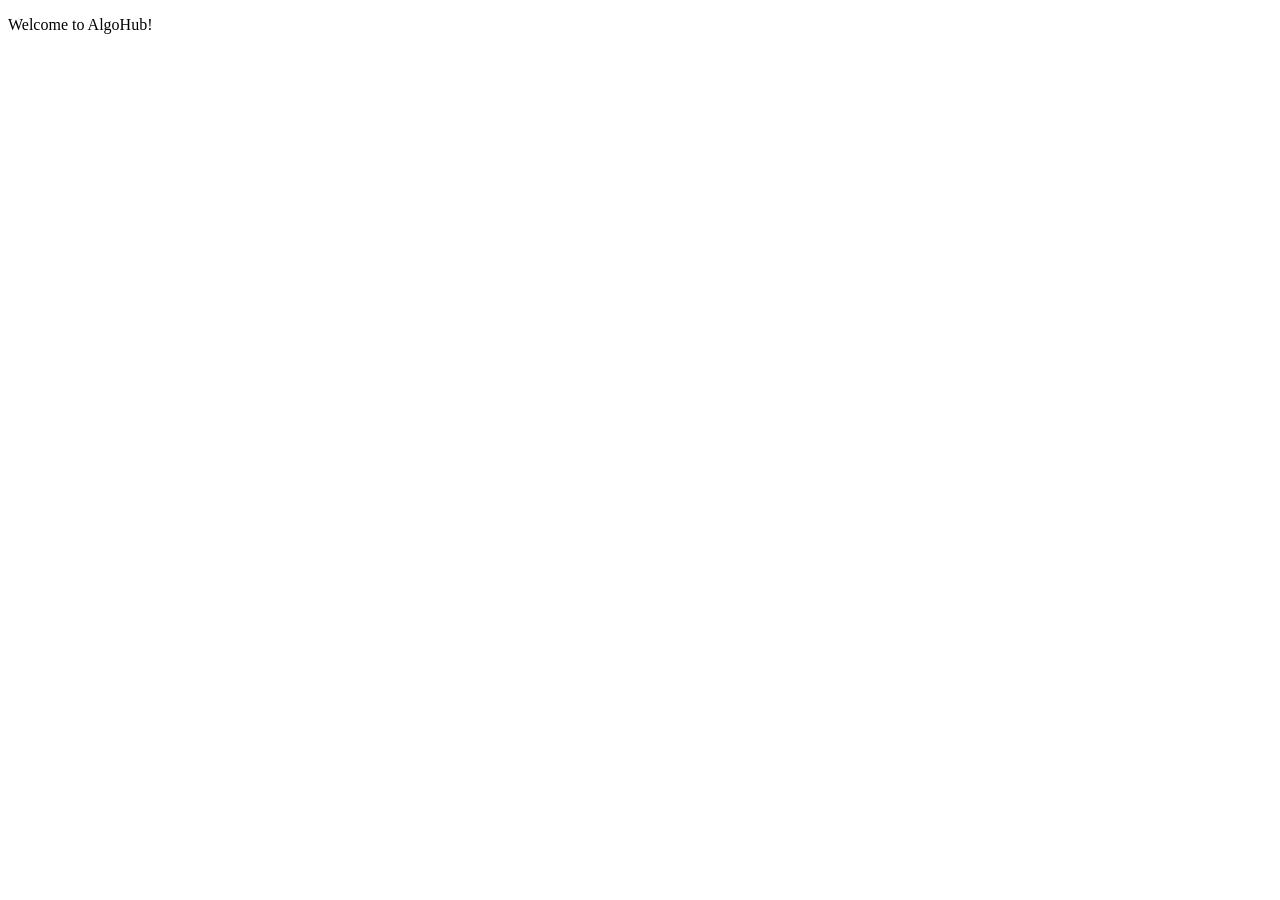
==== index.html @ 49243cf1 "Added initial html file" ====
<!DOCTYPE html>
<html lang="en">
<head>
  <meta charset="UTF-8">
  <meta name="viewport" content="width=device-width, initial-scale=1.0">
  <title>AlgoHub</title>
</head>
<body>
  <p>Welcome to AlgoHub!</p>
</body>
</html>
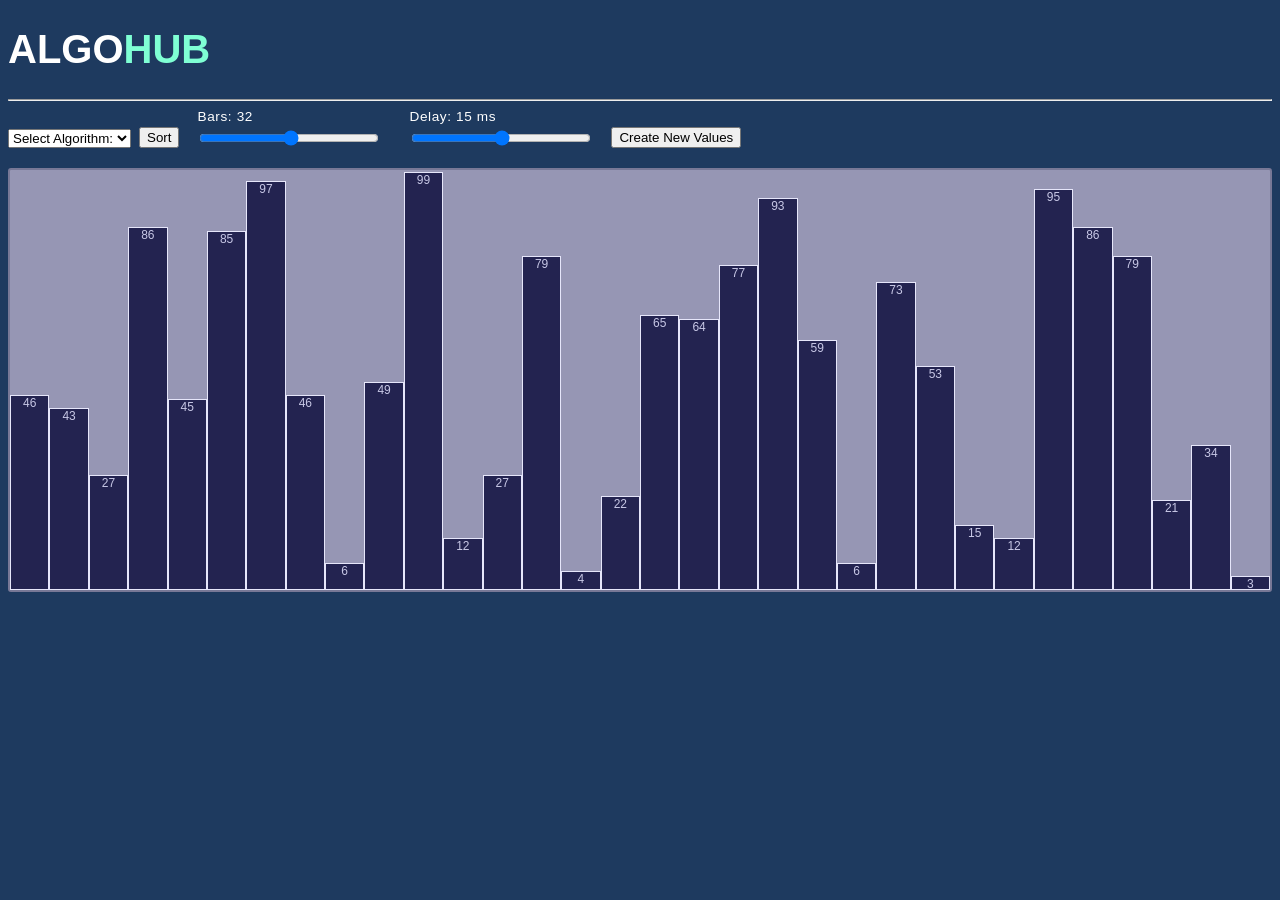
==== commit 447b5053: "Added Proper UI, added BubbleSort and InsertionSort as well as helper sorting functions such as swap" ====
--- a/index.html
+++ b/index.html
@@ -4,8 +4,31 @@
   <meta charset="UTF-8">
   <meta name="viewport" content="width=device-width, initial-scale=1.0">
   <title>AlgoHub</title>
+  <link rel="stylesheet" href="style.css">
 </head>
 <body>
-  <p>Welcome to AlgoHub!</p>
+  <h1>ALGO<span style="color:aquamarine">HUB</span></h1>
+  <hr>
+  <div id="config">
+    <select id="algorithms">
+      <option selected disabled>Select Algorithm:</option>
+      <option id="bubble-sort" value="bubble">Bubble Sort</option>
+      <option id="insertion-sort" value="insert">Insertion Sort</option>
+    </select>
+    <button id="chosen-sort">Sort</button>
+    <div class="slider">
+      <label id="bar-count-label" for="bar-slider">Bars: 12</label>
+      <input id="bar-slider" type="range" min="3" max="60" step="1">
+    </div>
+    <div class="slider">
+      <label id="speed-label" for="speed-slider">Delay: 15 ms</label>
+      <input id="speed-slider" type="range" min="1" max="120" step="1">
+    </div>
+    <button id="btn-generate">Create New Values</button>
+  </div>
+  
+  <div id="container"></div>
+  
+  <script src="code.js"></script>
 </body>
 </html>
--- a/style.css
+++ b/style.css
@@ -0,0 +1,72 @@
+*{
+  font-family: 'Franklin Gothic Medium', 'Arial Narrow', Arial, sans-serif;
+}
+
+body {
+  background-color: rgb(30, 58, 95);
+}
+
+#container{
+  display: flex;
+  border: 2px solid rgb(120, 120, 150);
+  background-color: rgb(150, 150, 180);
+  width: 100% - 6;
+  height: 420px;
+  border-radius: 3px;
+  margin-top: 10px;
+}
+
+hr {
+  color: rgb(120, 120, 150);
+}
+
+label {
+  font-size: 12px;
+}
+
+h1 {
+  color: white;
+  font-size: 250%;
+}
+
+.bar {
+  margin-top: auto;
+  background-color: rgb(35,35,80);
+  border: 1px solid lavender;
+  color: rgb(200, 200, 230);
+  width: 56px;
+  text-align: center;
+  align-items: center;
+  font-size: 12px;
+}
+
+#config {
+  display: flex;
+  flex-wrap: wrap;
+  gap: 0.5rem;
+  align-items: flex-end;
+  margin-bottom: 1.25rem;
+}
+
+.slider {
+  display: flex;
+  flex-direction: column;
+  gap: .6rem;
+  margin-left: 10px;
+  margin-right: 10px;
+}
+
+.slider label {
+  font-size: .85rem;
+  color: white;
+  height: 10px;
+  letter-spacing: .045em;
+}
+
+input[type="range"] {
+  width: 180px;
+}
+
+.sorting {
+  background-color: maroon;
+}
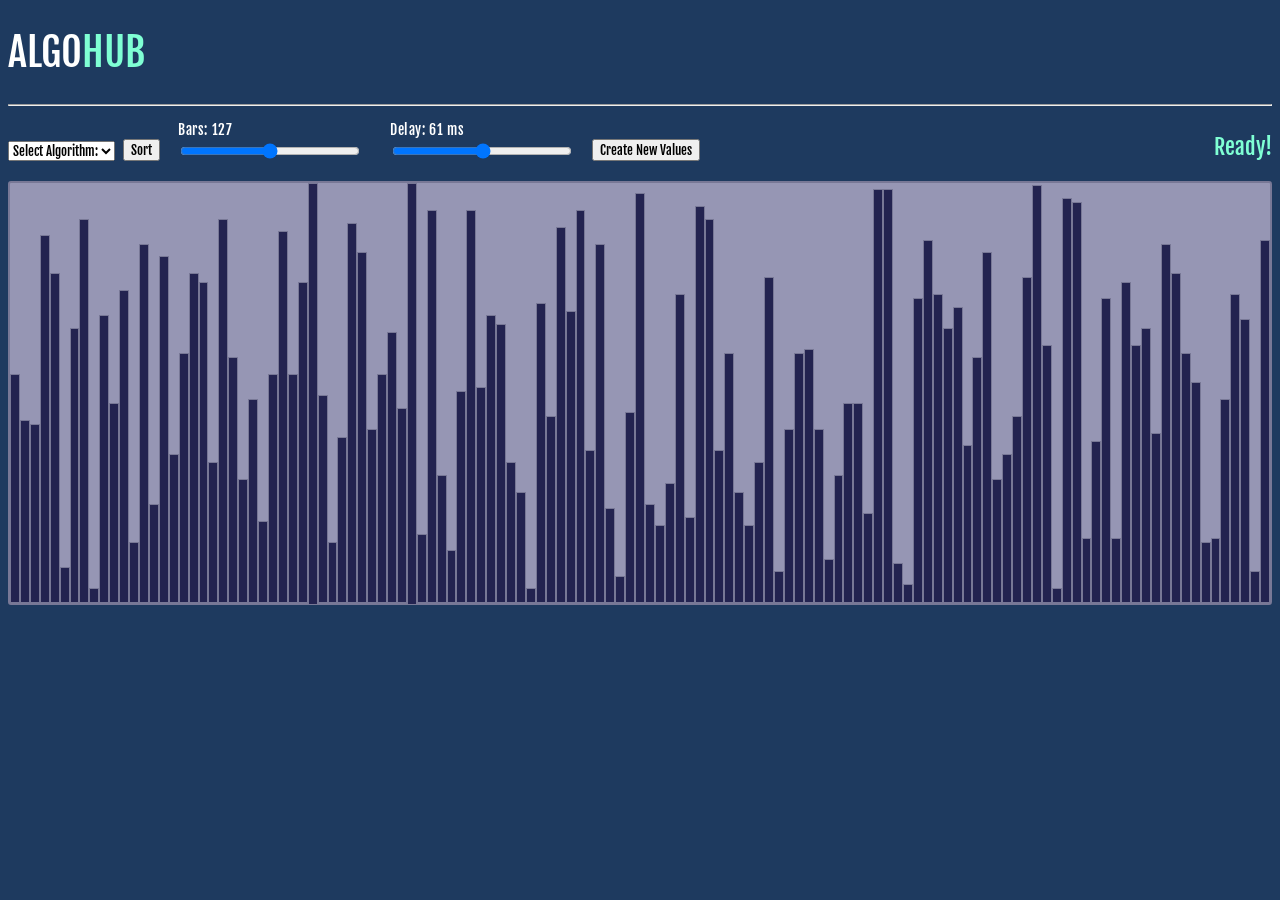
==== commit 2c5734b8: "Added merge sort, selection sort, and quick sort. Added README files as well as a font file for styl" ====
--- a/index.html
+++ b/index.html
@@ -14,17 +14,25 @@
       <option selected disabled>Select Algorithm:</option>
       <option id="bubble-sort" value="bubble">Bubble Sort</option>
       <option id="insertion-sort" value="insert">Insertion Sort</option>
+      <option id="selection-sort" value="select">Selection Sort</option>
+      <option id="merge-sort" value="merge">Merge Sort</option>
+      <option id="quick-sort" value="quick">Quick Sort</option>
     </select>
+
     <button id="chosen-sort">Sort</button>
     <div class="slider">
       <label id="bar-count-label" for="bar-slider">Bars: 12</label>
-      <input id="bar-slider" type="range" min="3" max="60" step="1">
+      <input id="bar-slider" type="range" min="3" max="250" step="1">
     </div>
     <div class="slider">
       <label id="speed-label" for="speed-slider">Delay: 15 ms</label>
       <input id="speed-slider" type="range" min="1" max="120" step="1">
     </div>
     <button id="btn-generate">Create New Values</button>
+
+    <div id="timer-config">
+      <h2 id="timer">Ready!</h2>
+    </div>
   </div>
   
   <div id="container"></div>
--- a/style.css
+++ b/style.css
@@ -1,6 +1,11 @@
+@import url('https://fonts.googleapis.com/css2?family=Fjalla+One&display=swap');
+
 *{
-  font-family: 'Franklin Gothic Medium', 'Arial Narrow', Arial, sans-serif;
+  font-family: "Fjalla One", sans-serif;
+  font-weight: 400;
+  font-style: normal;
 }
+
 
 body {
   background-color: rgb(30, 58, 95);
@@ -48,6 +53,16 @@
   margin-bottom: 1.25rem;
 }
 
+#timer-config {
+  margin-left: auto;
+}
+
+#timer {
+  height: 10px;
+  font-size: 140%;
+  color: aquamarine;
+}
+
 .slider {
   display: flex;
   flex-direction: column;
@@ -68,5 +83,7 @@
 }
 
 .sorting {
-  background-color: maroon;
-}+  background-color: red;
+  color: silver;
+}
+
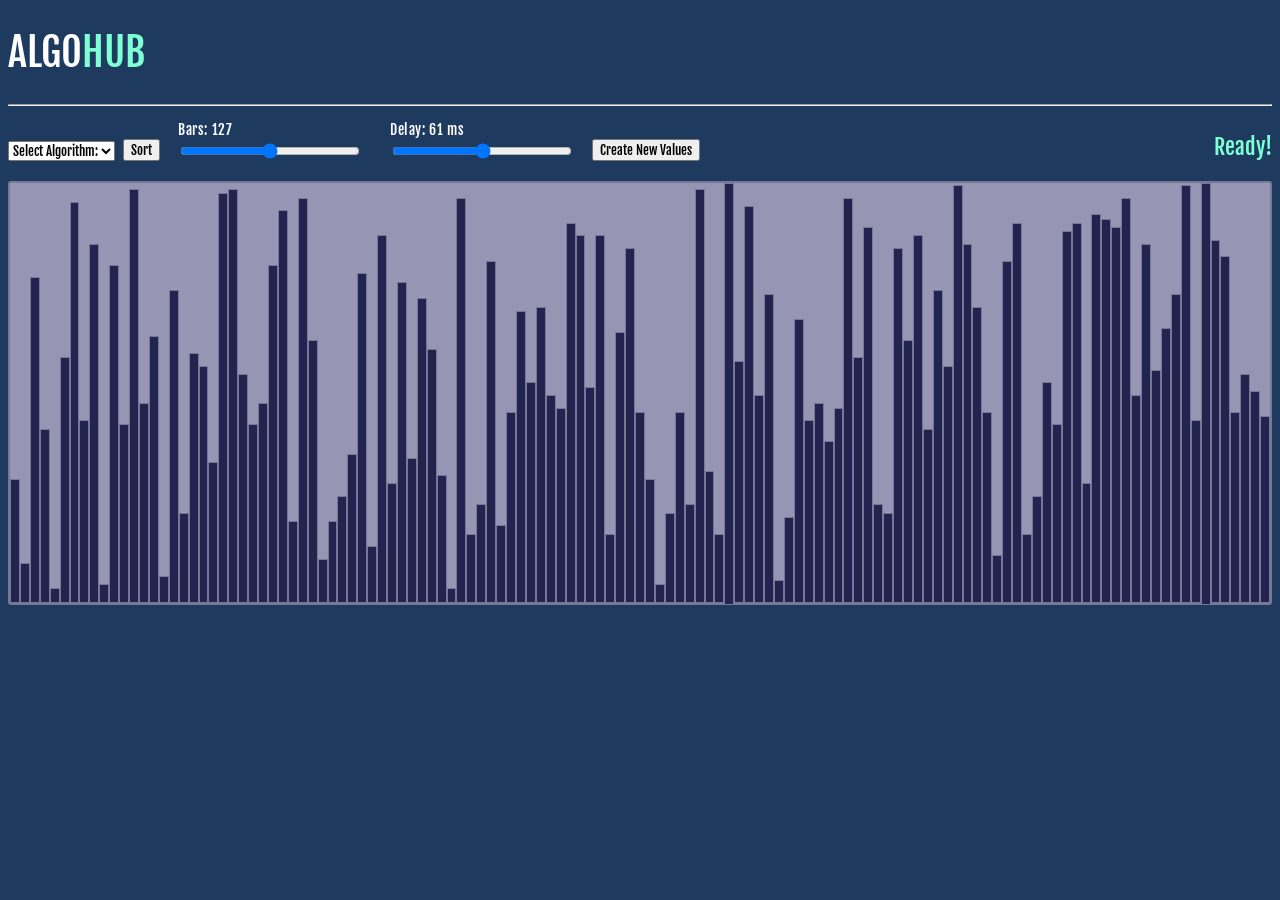
==== commit e2f8b44b: "Added bucket sort and radix sort" ====
--- a/index.html
+++ b/index.html
@@ -17,6 +17,8 @@
       <option id="selection-sort" value="select">Selection Sort</option>
       <option id="merge-sort" value="merge">Merge Sort</option>
       <option id="quick-sort" value="quick">Quick Sort</option>
+      <option id="bucket-sort" value="bucket">Bucket Sort</option>
+      <option id="radix-sort" value="radix">Radix Sort</option>
     </select>
 
     <button id="chosen-sort">Sort</button>
@@ -36,6 +38,7 @@
   </div>
   
   <div id="container"></div>
+  <div id="bucketContainer"></div>
   
   <script src="code.js"></script>
 </body>
--- a/style.css
+++ b/style.css
@@ -19,6 +19,18 @@
   height: 420px;
   border-radius: 3px;
   margin-top: 10px;
+  transition: height 0.5s ease, transform 0.5s ease;
+}
+
+.bar {
+  margin-top: auto;
+  background-color: rgb(35,35,80);
+  border: 1px solid lavender;
+  color: rgb(200, 200, 230);
+  width: 56px;
+  text-align: center;
+  align-items: center;
+  font-size: 12px;
 }
 
 hr {
@@ -32,17 +44,6 @@
 h1 {
   color: white;
   font-size: 250%;
-}
-
-.bar {
-  margin-top: auto;
-  background-color: rgb(35,35,80);
-  border: 1px solid lavender;
-  color: rgb(200, 200, 230);
-  width: 56px;
-  text-align: center;
-  align-items: center;
-  font-size: 12px;
 }
 
 #config {
@@ -82,8 +83,38 @@
   width: 180px;
 }
 
-.sorting {
+.swapping {
   background-color: red;
   color: silver;
 }
 
+.comparing {
+  background-color: rgb(188, 135, 32);
+  color: silver;
+}
+
+#bucketContainer {
+  display: flex;
+  flex-direction: row;
+  align-items: flex-end;
+  gap: 8px;
+
+  margin-top: 15px;
+  overflow: hidden;
+  padding: 10px;
+  border-radius: 3px;
+}
+
+.bucket {
+  display: flex;
+  flex-direction: row;
+  justify-content: flex-end;
+  align-items: center;
+  overflow-x: hidden;
+  overflow-y: hidden;
+  
+
+  background: lavender;
+  border: 1px solid #aaa;
+  height: 85px;
+}
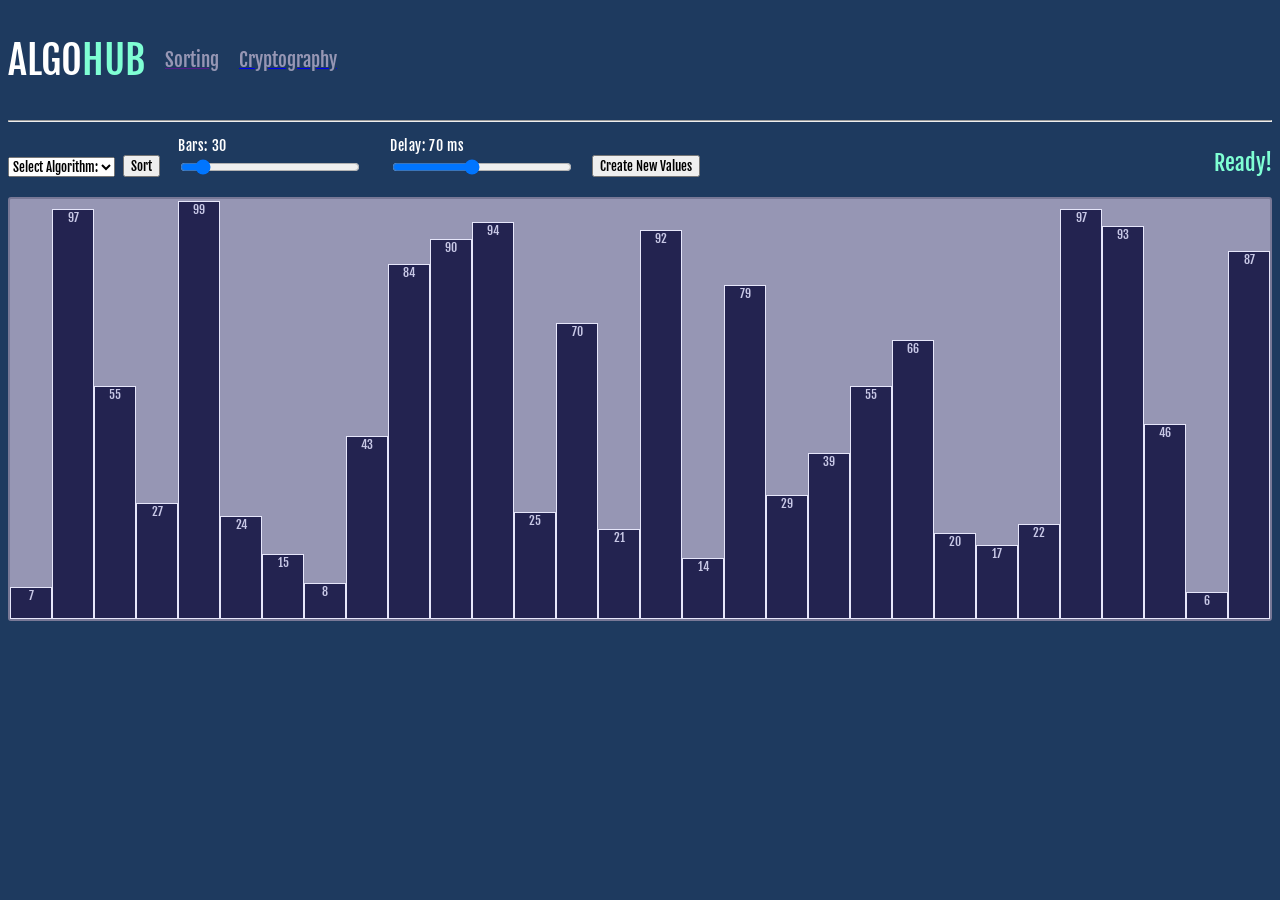
==== commit c7fc8b62: "Added CountSort" ====
--- a/index.html
+++ b/index.html
@@ -4,10 +4,14 @@
   <meta charset="UTF-8">
   <meta name="viewport" content="width=device-width, initial-scale=1.0">
   <title>AlgoHub</title>
-  <link rel="stylesheet" href="style.css">
+  <link rel="stylesheet" href="sort-style.css">
 </head>
 <body>
-  <h1>ALGO<span style="color:aquamarine">HUB</span></h1>
+  <header>
+    <h1 style="color:white">ALGO<span style="color:aquamarine">HUB</span></h1>
+    <a href=""><h3 class="header-text">Sorting</h3></a>
+    <a href="crypto-index.html"><h3 class="header-text">Cryptography</h3></a>
+  </header>
   <hr>
   <div id="config">
     <select id="algorithms">
@@ -17,18 +21,29 @@
       <option id="selection-sort" value="select">Selection Sort</option>
       <option id="merge-sort" value="merge">Merge Sort</option>
       <option id="quick-sort" value="quick">Quick Sort</option>
+      <option id="heap-sort" value="heap">Heap Sort</option>
+      <option id="count-sort" value="count">Count Sort</option>
       <option id="bucket-sort" value="bucket">Bucket Sort</option>
       <option id="radix-sort" value="radix">Radix Sort</option>
+      <option id="bogo-sort" value="bogo">Bogo Sort</option>
     </select>
 
     <button id="chosen-sort">Sort</button>
     <div class="slider">
-      <label id="bar-count-label" for="bar-slider">Bars: 12</label>
-      <input id="bar-slider" type="range" min="3" max="250" step="1">
+      <label id="bar-count-label" for="bar-slider">Bars: 30</label>
+      <input id="bar-slider" type="range" value="30" min="3" max="300" step="1">
     </div>
     <div class="slider">
-      <label id="speed-label" for="speed-slider">Delay: 15 ms</label>
-      <input id="speed-slider" type="range" min="1" max="120" step="1">
+      <label id="speed-label" for="speed-slider">Delay: 70 ms</label>
+      <input id="speed-slider" type="range" value="70" min="0" max="160" step="5">
+    </div>
+    <div id="bucket-slider-container" class="slider hidden">
+      <label id="bucket-label" for="bucket-slider">Buckets: 5</label>
+      <input id="bucket-slider" type="range" value="5" min="2" max="12" step="1">
+    </div>
+    <div id="radix-slider-container" class="slider hidden">
+      <label id="radix-exp-label" for="radix-exp-slider">Exponent: 2</label>
+      <input id="radix-exp-slider" type="range" value="2" min="2" max="10" step="1">
     </div>
     <button id="btn-generate">Create New Values</button>
 
@@ -40,6 +55,6 @@
   <div id="container"></div>
   <div id="bucketContainer"></div>
   
-  <script src="code.js"></script>
+  <script src="sort-code.js"></script>
 </body>
 </html>
--- a/sort-style.css
+++ b/sort-style.css
@@ -0,0 +1,138 @@
+@import url('https://fonts.googleapis.com/css2?family=Fjalla+One&display=swap');
+
+*{
+  font-family: "Fjalla One", sans-serif;
+  font-weight: 400;
+  font-style: normal;
+}
+
+
+body {
+  background-color: rgb(30, 58, 95);
+}
+
+header {
+  display: flex;
+  align-items: center;
+  gap: 20px;
+}
+
+.header-text {
+  color: rgb(150, 150, 180);
+}
+
+.header-text:hover {
+  color: white;
+  cursor:pointer;
+}
+
+#container{
+  display: flex;
+  border: 2px solid rgb(120, 120, 150);
+  background-color: rgb(150, 150, 180);
+  width: 100% - 6;
+  height: 420px;
+  border-radius: 3px;
+  margin-top: 10px;
+  transition: height 0.5s ease, transform 0.5s ease;
+}
+
+.bar {
+  margin-top: auto;
+  background-color: rgb(35,35,80);
+  border: 1px solid lavender;
+  color: rgb(200, 200, 230);
+  width: 56px;
+  text-align: center;
+  align-items: center;
+  font-size: 12px;
+}
+
+hr {
+  color: rgb(120, 120, 150);
+}
+
+label {
+  font-size: 12px;
+}
+
+h1 {
+  font-size: 250%;
+}
+
+#config {
+  display: flex;
+  flex-wrap: wrap;
+  gap: 0.5rem;
+  align-items: flex-end;
+  margin-bottom: 1.25rem;
+}
+
+#timer-config {
+  margin-left: auto;
+}
+
+#timer {
+  height: 10px;
+  font-size: 140%;
+  color: aquamarine;
+}
+
+.slider {
+  display: flex;
+  flex-direction: column;
+  gap: .6rem;
+  margin-left: 10px;
+  margin-right: 10px;
+}
+
+.hidden {
+  display: none;
+}
+
+.slider label {
+  font-size: .85rem;
+  color: white;
+  height: 10px;
+  letter-spacing: .045em;
+}
+
+input[type="range"] {
+  width: 180px;
+}
+
+.swapping {
+  background-color: red;
+  color: silver;
+}
+
+.comparing {
+  background-color: rgb(188, 135, 32);
+  color: silver;
+}
+
+#bucketContainer {
+  display: flex;
+  flex-direction: row;
+  align-items: flex-end;
+  gap: 8px;
+
+  margin-top: 15px;
+  overflow: hidden;
+  padding: 10px;
+  border-radius: 3px;
+}
+
+.bucket {
+  display: flex;
+  flex-direction: row;
+  justify-content: flex-end;
+  align-items: center;
+  overflow-x: hidden;
+  overflow-y: hidden;
+  
+
+  background: lavender;
+  border: 1px solid #aaa;
+  height: 85px;
+}
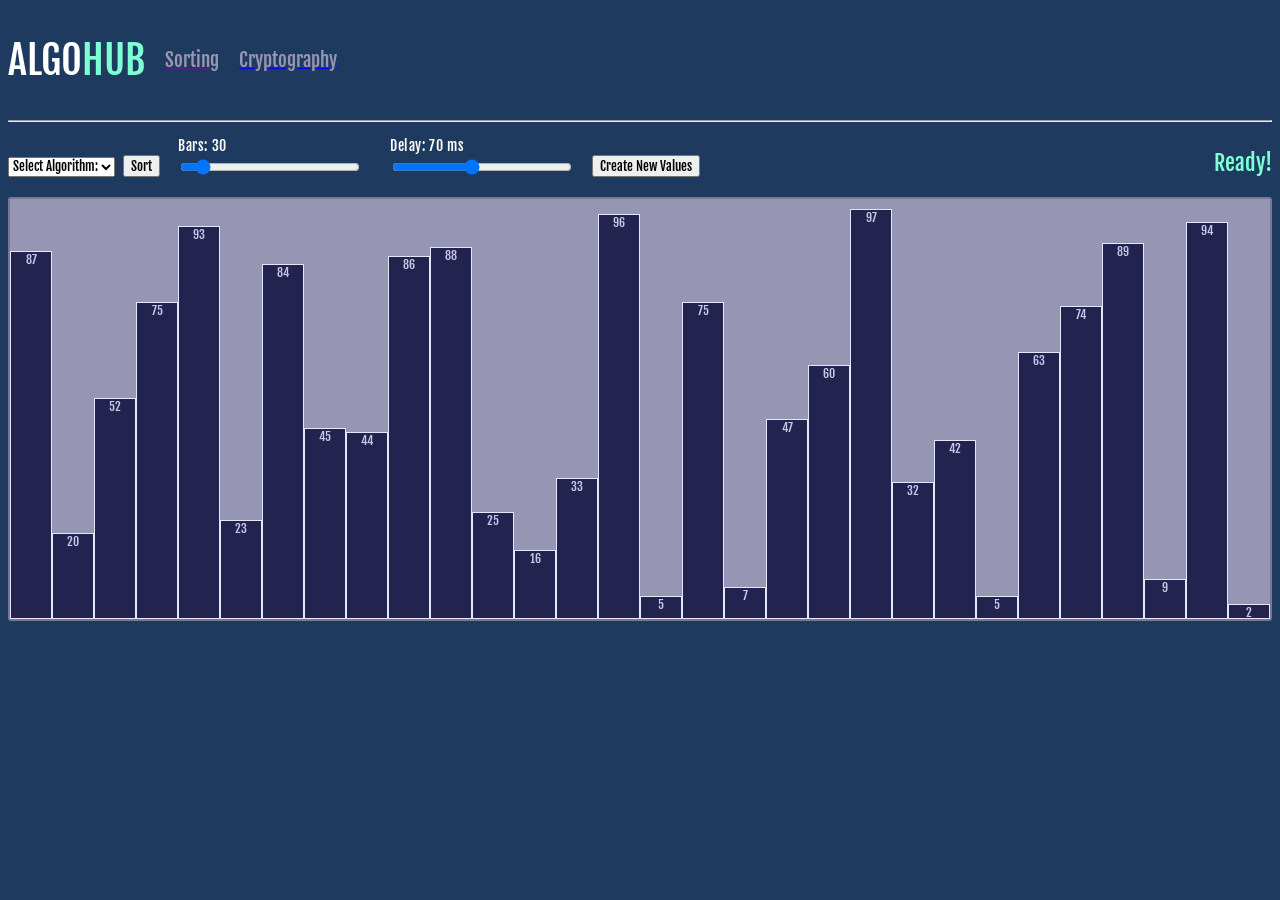
==== commit 14fd1df5: "Added index.html which redirects to proper page" ====
--- a/index.html
+++ b/index.html
@@ -1,60 +1,11 @@
 <!DOCTYPE html>
-<html lang="en">
-<head>
-  <meta charset="UTF-8">
-  <meta name="viewport" content="width=device-width, initial-scale=1.0">
-  <title>AlgoHub</title>
-  <link rel="stylesheet" href="sort-style.css">
-</head>
-<body>
-  <header>
-    <h1 style="color:white">ALGO<span style="color:aquamarine">HUB</span></h1>
-    <a href=""><h3 class="header-text">Sorting</h3></a>
-    <a href="crypto-index.html"><h3 class="header-text">Cryptography</h3></a>
-  </header>
-  <hr>
-  <div id="config">
-    <select id="algorithms">
-      <option selected disabled>Select Algorithm:</option>
-      <option id="bubble-sort" value="bubble">Bubble Sort</option>
-      <option id="insertion-sort" value="insert">Insertion Sort</option>
-      <option id="selection-sort" value="select">Selection Sort</option>
-      <option id="merge-sort" value="merge">Merge Sort</option>
-      <option id="quick-sort" value="quick">Quick Sort</option>
-      <option id="heap-sort" value="heap">Heap Sort</option>
-      <option id="count-sort" value="count">Count Sort</option>
-      <option id="bucket-sort" value="bucket">Bucket Sort</option>
-      <option id="radix-sort" value="radix">Radix Sort</option>
-      <option id="bogo-sort" value="bogo">Bogo Sort</option>
-    </select>
-
-    <button id="chosen-sort">Sort</button>
-    <div class="slider">
-      <label id="bar-count-label" for="bar-slider">Bars: 30</label>
-      <input id="bar-slider" type="range" value="30" min="3" max="300" step="1">
-    </div>
-    <div class="slider">
-      <label id="speed-label" for="speed-slider">Delay: 70 ms</label>
-      <input id="speed-slider" type="range" value="70" min="0" max="160" step="5">
-    </div>
-    <div id="bucket-slider-container" class="slider hidden">
-      <label id="bucket-label" for="bucket-slider">Buckets: 5</label>
-      <input id="bucket-slider" type="range" value="5" min="2" max="12" step="1">
-    </div>
-    <div id="radix-slider-container" class="slider hidden">
-      <label id="radix-exp-label" for="radix-exp-slider">Exponent: 2</label>
-      <input id="radix-exp-slider" type="range" value="2" min="2" max="10" step="1">
-    </div>
-    <button id="btn-generate">Create New Values</button>
-
-    <div id="timer-config">
-      <h2 id="timer">Ready!</h2>
-    </div>
-  </div>
-  
-  <div id="container"></div>
-  <div id="bucketContainer"></div>
-  
-  <script src="sort-code.js"></script>
-</body>
+<html>
+  <head>
+    <meta http-equiv="refresh" content="0; url=pages/sort-index.html">
+    <link rel="canonical" href="pages/sort-index.html">
+    <title>Redirecting...</title>
+  </head>
+  <body>
+    <p>If you are not redirected, <a href="pages/sort-index.html">click here</a>.</p>
+  </body>
 </html>
